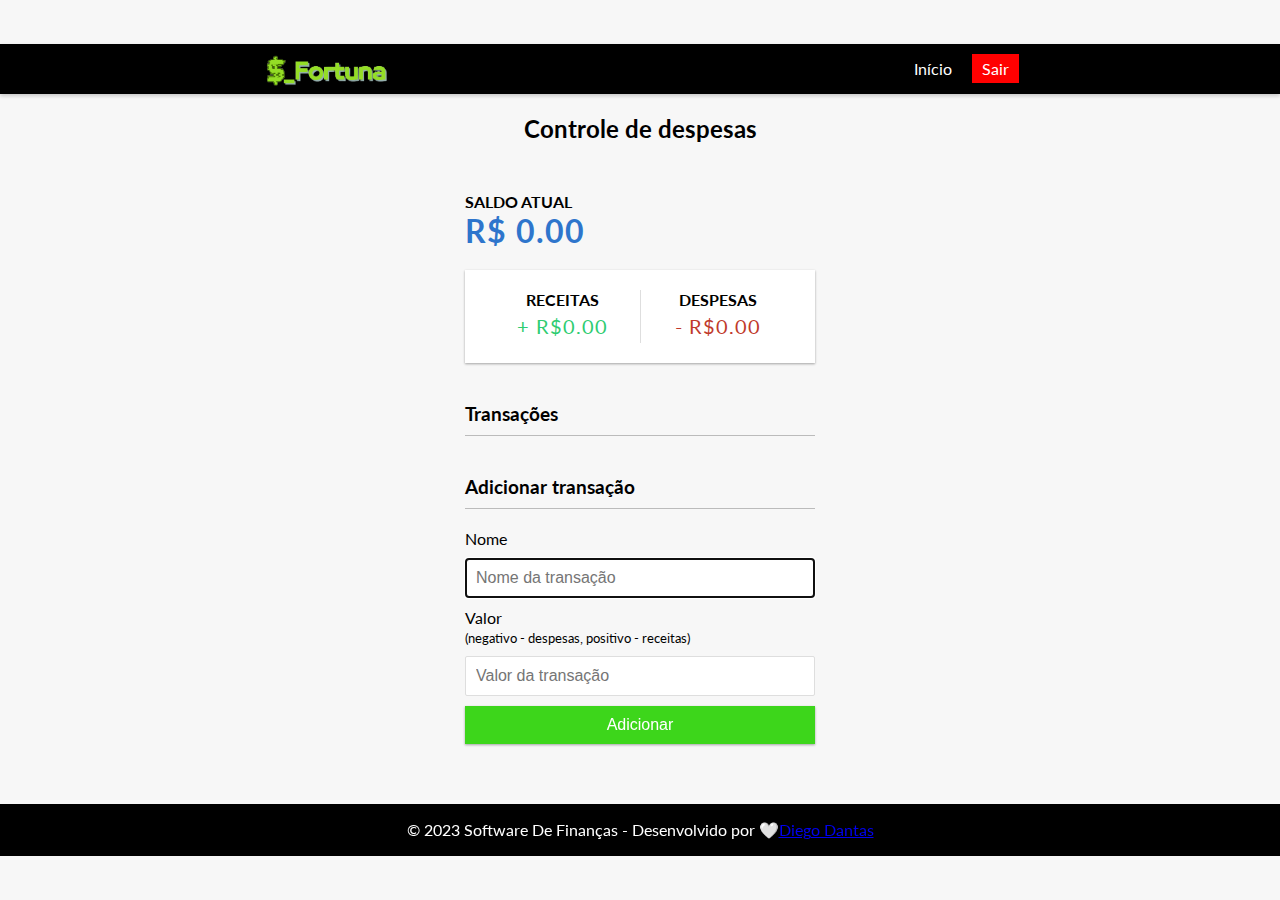
==== inicio/index.html @ 12c20538 "att" ====
<!DOCTYPE html>
<html lang="pt-br">

<head>
    <meta charset="UTF-8" />
    <meta name="viewport" content="width=device-width, initial-scale=1.0" />
    <link rel="stylesheet" href="./style.css" />
<link rel="shortcut icon" href="favicon.ico" type="image/x-icon">

    <title>Controle de despesas</title>
</head>

<!-- inicio cabeçalho -->

</head>
<body>
  <header>
    <img src="../img/logo.png" alt="Logo">
    <div class="buttons">
      <a href="index.html" >Início</a>
      <a href="login.php">Sair</a>
    </div>
  </header>
<!-- Fim do cabeçalho -->

<body>
    <h2>Controle de despesas</h2>

    <div class="container">
        <h4>Saldo atual</h4>

        <h1 id="balance" class="balance">R$ 0.00</h1>

        <div class="inc-exp-container">
            <div>
                <h4>Receitas</h4>
                <p id="money-plus" class="money plus">+ R$0.00</p>
            </div>

            <div>
                <h4>Despesas</h4>
                <p id="money-minus" class="money minus">- R$0.00</p>
            </div>
        </div>

        <h3>Transações</h3>

        <ul id="transactions" class="transactions"></ul>

        <h3>Adicionar transação</h3>

        <form id="form">
            <div class="form-control">
                <label for="text">Nome</label>
                <input autofocus type="text" id="text" placeholder="Nome da transação" />
            </div>

            <div class="form-control">
                <label for="amount">Valor <br />
                    <small>(negativo - despesas, positivo - receitas)</small>
                </label>
                <input type="number" id="amount" placeholder="Valor da transação" />
            </div>

            <button class="btn meu-botao">Adicionar</button>
        </form>
    </div>

    <script src="script.js"></script>

<!-- ------inicio rodapé ---------- -->
    <footer>
    <p> &copy; 2023 Software De Finanças - Desenvolvido por 🤍<a href="mailto:diegorodriguesdantas02@gmail.com">Diego Dantas</a></p>
</footer>
</body>

</html>
<!-- ------Fim do rodapé -->
---- inicio/style.css ----
@import url('https://fonts.googleapis.com/css?family=Lato&display=swap');

:root {
  --box-shadow: 0 1px 3px rgba(0, 0, 0, 0.12), 0 1px 2px rgba(0, 0, 0, 0.24);
}

* {
  box-sizing: border-box;
}

body {
  background-color: #f7f7f7;
  display: flex;
  flex-direction: column;
  align-items: center;
  justify-content: center;
  min-height: 100vh;
  margin: 0;
  font-family: 'Lato', sans-serif;
}

.container {
  margin: 30px auto;
  width: 350px;
}

h1 {
  letter-spacing: 1px;
  margin: 0;
  color: #2e75cc;
}

h3 {
  border-bottom: 1px solid #bbb;
  padding-bottom: 10px;
  margin: 40px 0 10px;
}

h4 {
  margin: 0;
  text-transform: uppercase;
}

.inc-exp-container {
  background-color: #fff;
  box-shadow: var(--box-shadow);
  padding: 20px;
  display: flex;
  justify-content: space-between;
  margin: 20px 0;
}

.inc-exp-container > div {
  flex: 1;
  text-align: center;
}

.inc-exp-container > div:first-of-type {
  border-right: 1px solid #dedede;
}

.money {
  font-size: 20px;
  letter-spacing: 1px;
  margin: 5px 0;
}

.money.plus {
  color: #2ecc71;
}

.money.minus {
  color: #c0392b;
}

label {
  display: inline-block;
  margin: 10px 0;
}

input[type='text'],
input[type='number'] {
  border: 1px solid #dedede;
  border-radius: 2px;
  display: block;
  font-size: 16px;
  padding: 10px;
  width: 100%;
}

.btn {
  cursor: pointer;
  box-shadow: var(--box-shadow);
  background-color: black;
  color: #fff;
  border: 0;
  display: block;
  font-size: 16px;
  margin: 10px 0 30px;
  padding: 10px;
  width: 100%;
  
}
.meu-botao {
  background-color: #3dd61b;
  color: white;
  padding: 10px 20px;
  border: none;
  transition: background-color 0.3s;
}

.meu-botao:hover {
  background-color: #333;
}

.btn:focus,
.delete-btn:focus {
  outline: 0;
}

.transactions {
  list-style-type: none;
  padding: 0;
  margin-bottom: 40px;
}

.transactions li {
  background-color: #fff;
  box-shadow: var(--box-shadow);
  color: #333;
  display: flex;
  justify-content: space-between;
  position: relative;
  padding: 10px;
  margin: 10px 0;
}

.transactions li.plus {
  border-right: 5px solid #2ecc71;
}

.transactions li.minus {
  border-right: 5px solid #c0392b;
}

.delete-btn {
  cursor: pointer;
  background-color: #e74c3c;
  border: 0;
  color: #fff;
  font-size: 20px;
  line-height: 20px;
  padding: 2px 5px;
  position: absolute;
  top: 50%;
  left: 0;
  transform: translate(-100%, -50%);
  opacity: 0;
  transition: opacity 0.3s ease;
}

.transactions li:hover .delete-btn {
  opacity: 1;
}
/* cabeçalho */

    body {
      margin: 0;
      padding: 0;
    }
    
    header {
      background-color: black;
      box-shadow: 0 2px 4px rgba(0, 0, 0, 0.2);
      color: white;
      padding: 5px;
      display: flex;
      justify-content: space-around;
      align-items: center;
      width: 100%;
    }
    
    header img {
      height: 40px;
      width: 130px;
    }
    
    header .buttons {
      display: flex;
      gap: 10px;
    }
    
    header .buttons a {
      background-color: black;
      color: white;
      padding: 5px 10px;
      text-decoration: none;
    }
    
    header .buttons a:hover {
      background-color: #333;
    }
    
    header .buttons a:last-child {
      background-color: red;
    }
 /* footer */
 footer {
  background-color: black;
  color: white;
  width: 100%;
  text-align: center;
}
/* botão */
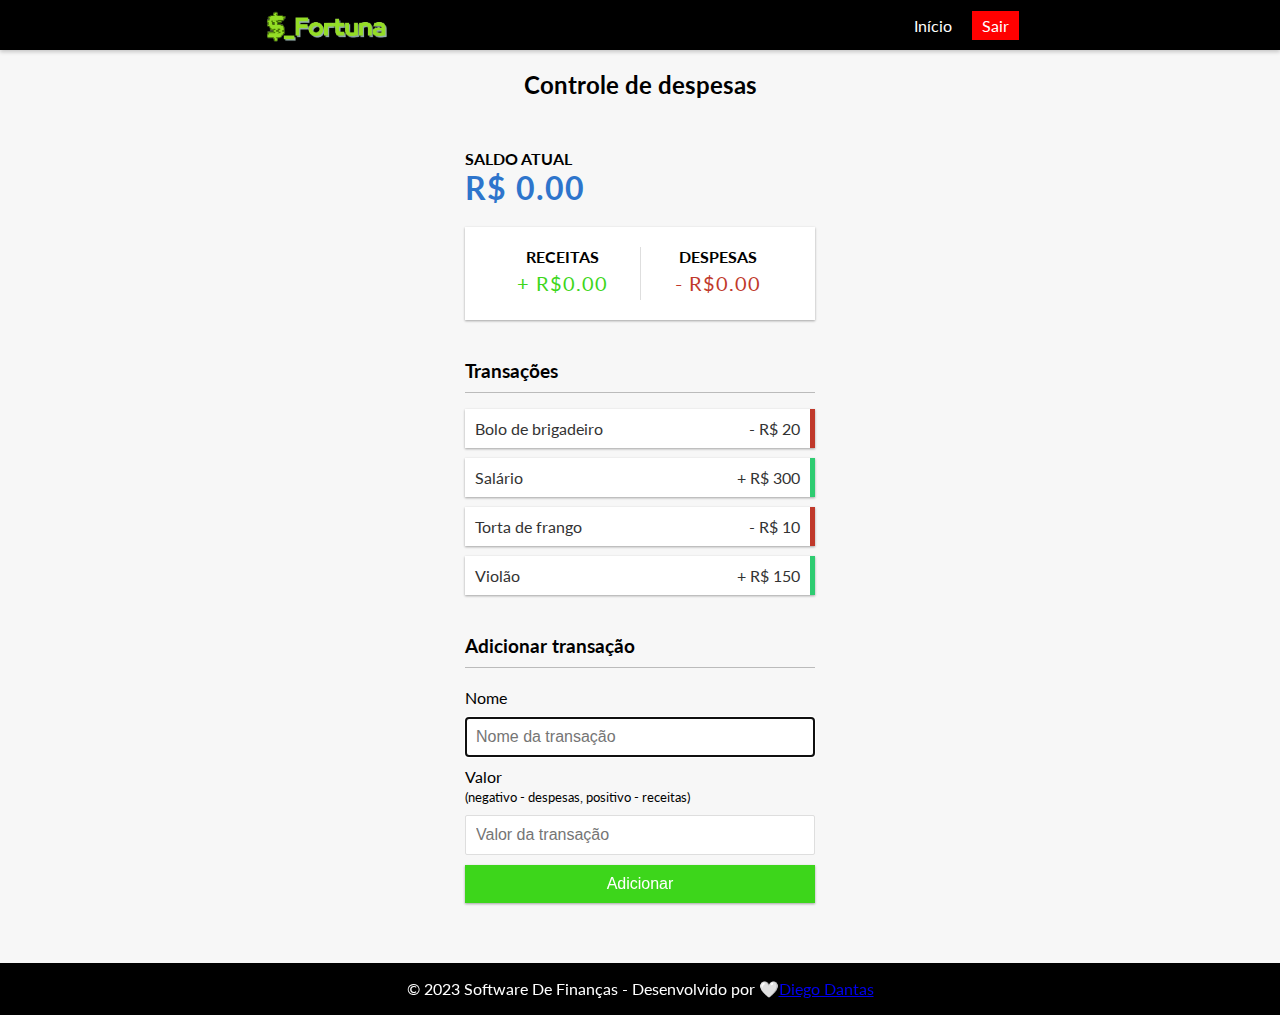
==== commit 68325deb: "." ====
--- a/inicio/index.html
+++ b/inicio/index.html
@@ -32,12 +32,12 @@
         <h1 id="balance" class="balance">R$ 0.00</h1>
 
         <div class="inc-exp-container">
-            <div>
+            <div class="cor-receitas">
                 <h4>Receitas</h4>
                 <p id="money-plus" class="money plus">+ R$0.00</p>
             </div>
 
-            <div>
+            <div class="cor-despesas">
                 <h4>Despesas</h4>
                 <p id="money-minus" class="money minus">- R$0.00</p>
             </div>
--- a/inicio/style.css
+++ b/inicio/style.css
@@ -42,6 +42,7 @@
 }
 
 .inc-exp-container {
+  /* background: linear-gradient(to bottom, #3dd61b, #c0392b); */
   background-color: #fff;
   box-shadow: var(--box-shadow);
   padding: 20px;
@@ -49,10 +50,16 @@
   justify-content: space-between;
   margin: 20px 0;
 }
-
+/* .cor-receitas{
+  background: #c0392b;
+}
+.cor-despesas{
+  background: #3dd61b;
+} */
 .inc-exp-container > div {
   flex: 1;
   text-align: center;
+  
 }
 
 .inc-exp-container > div:first-of-type {
@@ -66,7 +73,7 @@
 }
 
 .money.plus {
-  color: #2ecc71;
+  color:#3dd61b;
 }
 
 .money.minus {
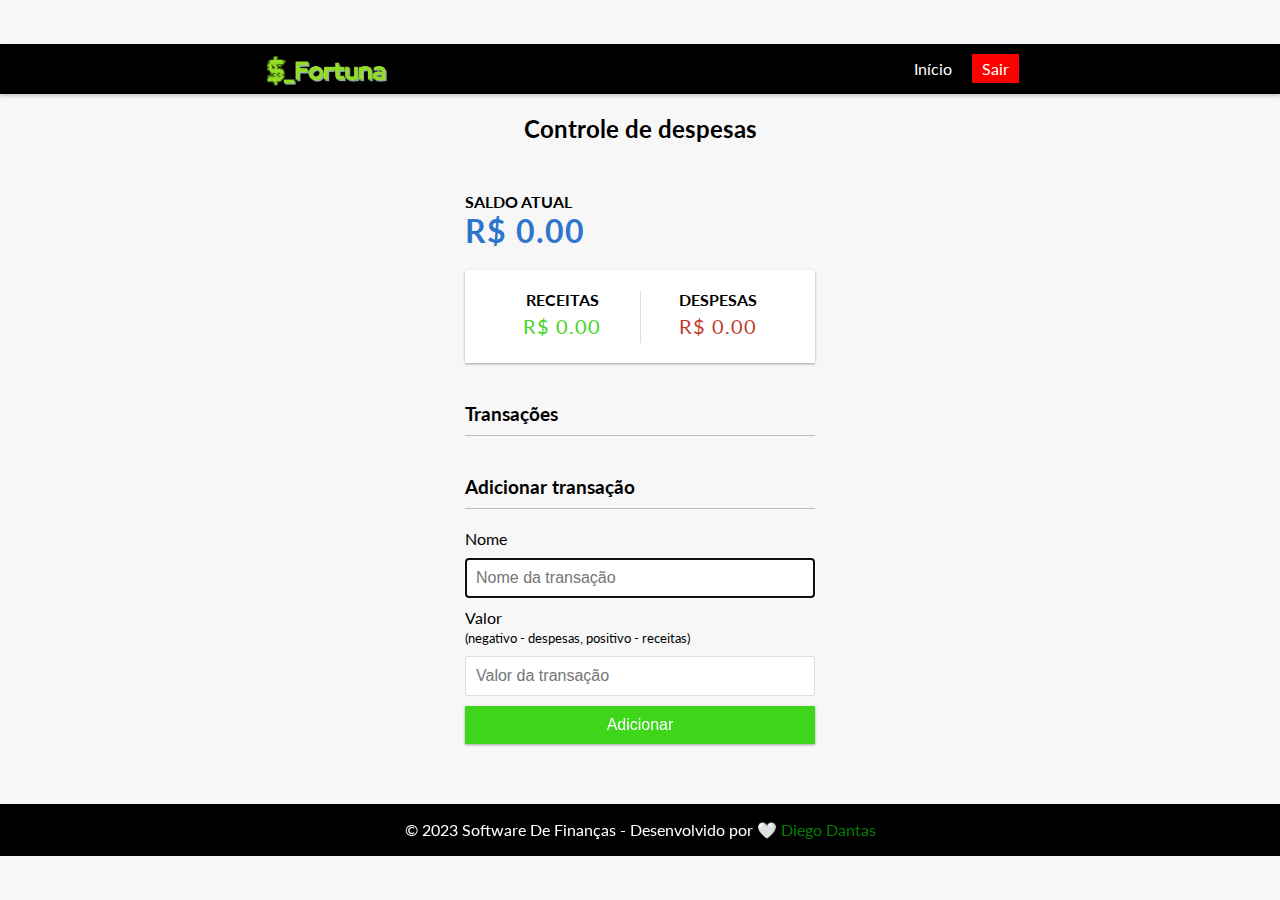
==== commit c1367d05: ".." ====
--- a/inicio/index.html
+++ b/inicio/index.html
@@ -1,3 +1,4 @@
+
 <!DOCTYPE html>
 <html lang="pt-br">
 
@@ -70,7 +71,7 @@
 
 <!-- ------inicio rodapé ---------- -->
     <footer>
-    <p> &copy; 2023 Software De Finanças - Desenvolvido por 🤍<a href="mailto:diegorodriguesdantas02@gmail.com">Diego Dantas</a></p>
+    <p> &copy; 2023 Software De Finanças - Desenvolvido por 🤍 <a href="mailto:diegorodriguesdantas02@gmail.com" style="text-decoration: none; color: green;">Diego Dantas</a></p>
 </footer>
 </body>
 
--- a/inicio/style.css
+++ b/inicio/style.css
@@ -217,6 +217,7 @@
   color: white;
   width: 100%;
   text-align: center;
+  
 }
 /* botão */
 
